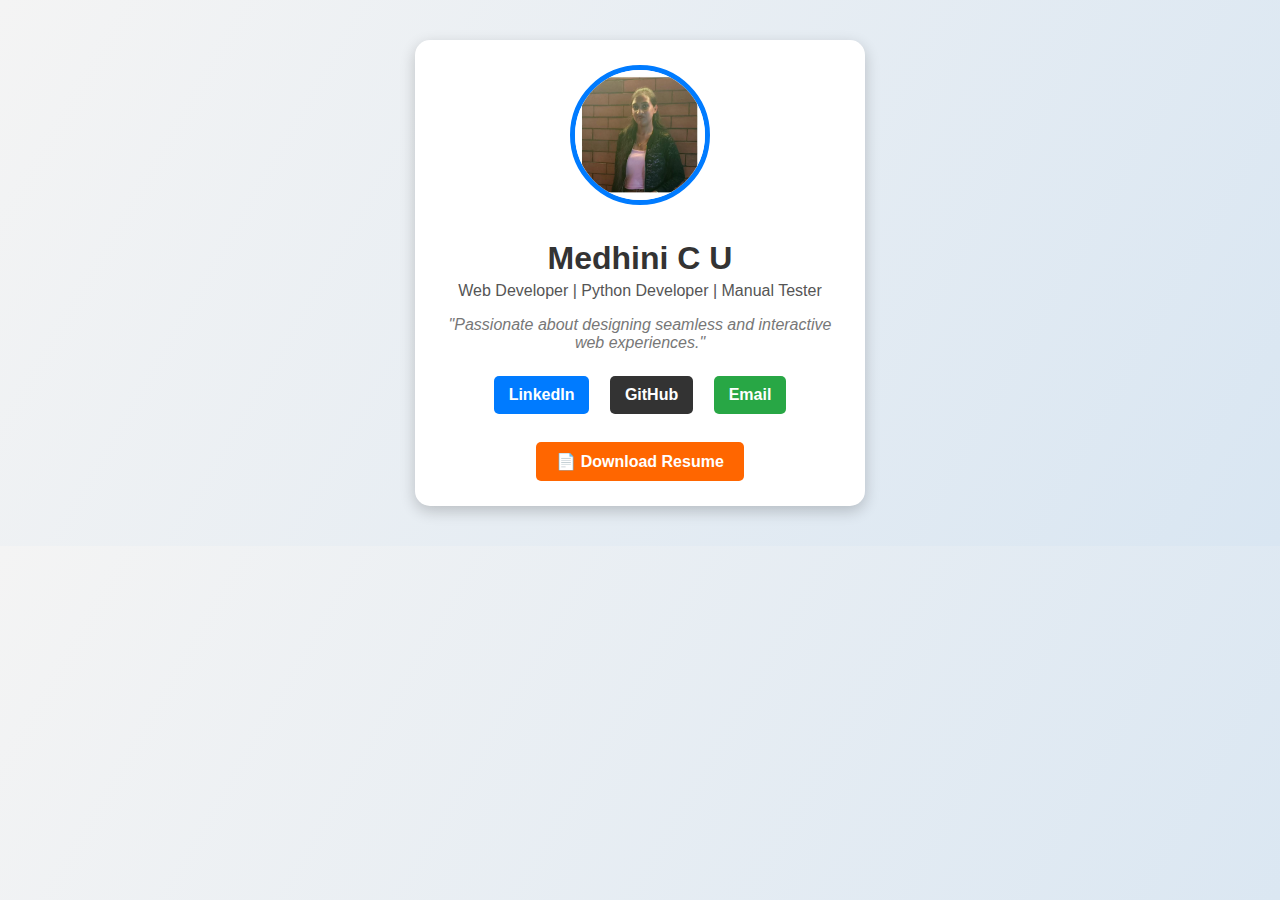
==== index.html @ bb9e8480 "Update index.html" ====
<!DOCTYPE html>
<html lang="en">
<head>
    <meta charset="UTF-8">
    <meta name="viewport" content="width=device-width, initial-scale=1.0">
    <title>My Profile</title>
</head>
<body style="font-family: Arial, sans-serif; background: linear-gradient(120deg, #f4f4f4, #d9e6f2); text-align: center; margin: 0; padding: 40px;">

    <div style="background: white; max-width: 400px; margin: auto; padding: 25px; border-radius: 15px; 
                box-shadow: 0px 5px 15px rgba(0, 0, 0, 0.2);">

        <!-- Profile Image (Circular) -->
        <img src="photo_6334712840887320742_x.jpg" alt="Profile Picture" style="width: 130px; height: 130px; border-radius: 50%;
                  object-fit: cover; border: 5px solid #007bff; margin-bottom: 10px;">
        
        <h1 style="color: #333; margin-bottom: 5px;">Medhini C U</h1>
        <p style="color: #555; font-size: 16px; margin: 5px 0;">Web Developer | Python Developer | Manual Tester</p>
        <p style="font-style: italic; color: #777;">"Passionate about designing seamless and interactive web experiences."</p>

        <!-- Social Links -->
        <div style="margin-top: 15px;">
            <a href="https://www.linkedin.com/in/medhini-udaya-704b0b21a/" target="_blank" 
               style="display: inline-block; margin: 8px; text-decoration: none; color: white; font-weight: bold;
                      background: #007bff; padding: 10px 15px; border-radius: 5px;">
               LinkedIn
            </a>

            <a href="https://github.com/MedhiniCU" target="_blank"
               style="display: inline-block; margin: 8px; text-decoration: none; color: white; font-weight: bold;
                      background: #333; padding: 10px 15px; border-radius: 5px;">
               GitHub
            </a>

            <a href="mailto:medhiniudaya@gmail.com"
               style="display: inline-block; margin: 8px; text-decoration: none; color: white; font-weight: bold;
                      background: #28a745; padding: 10px 15px; border-radius: 5px;">
               Email
            </a>
        </div>

        <!-- Download Resume Button -->
        <!-- Download Resume Button -->
<div style="margin-top: 20px;">
    <a href="https://raw.githubusercontent.com/MedhiniCU/profile/main/MedhiniChinnadupparige.pdf" 
       download="MedhiniChinnadupparige.pdf"
       style="display: inline-block; text-decoration: none; color: white; font-weight: bold;
              background: #ff6600; padding: 10px 20px; border-radius: 5px;">
       📄 Download Resume
    </a>
</div>

        
    </div>

</body>
</html>
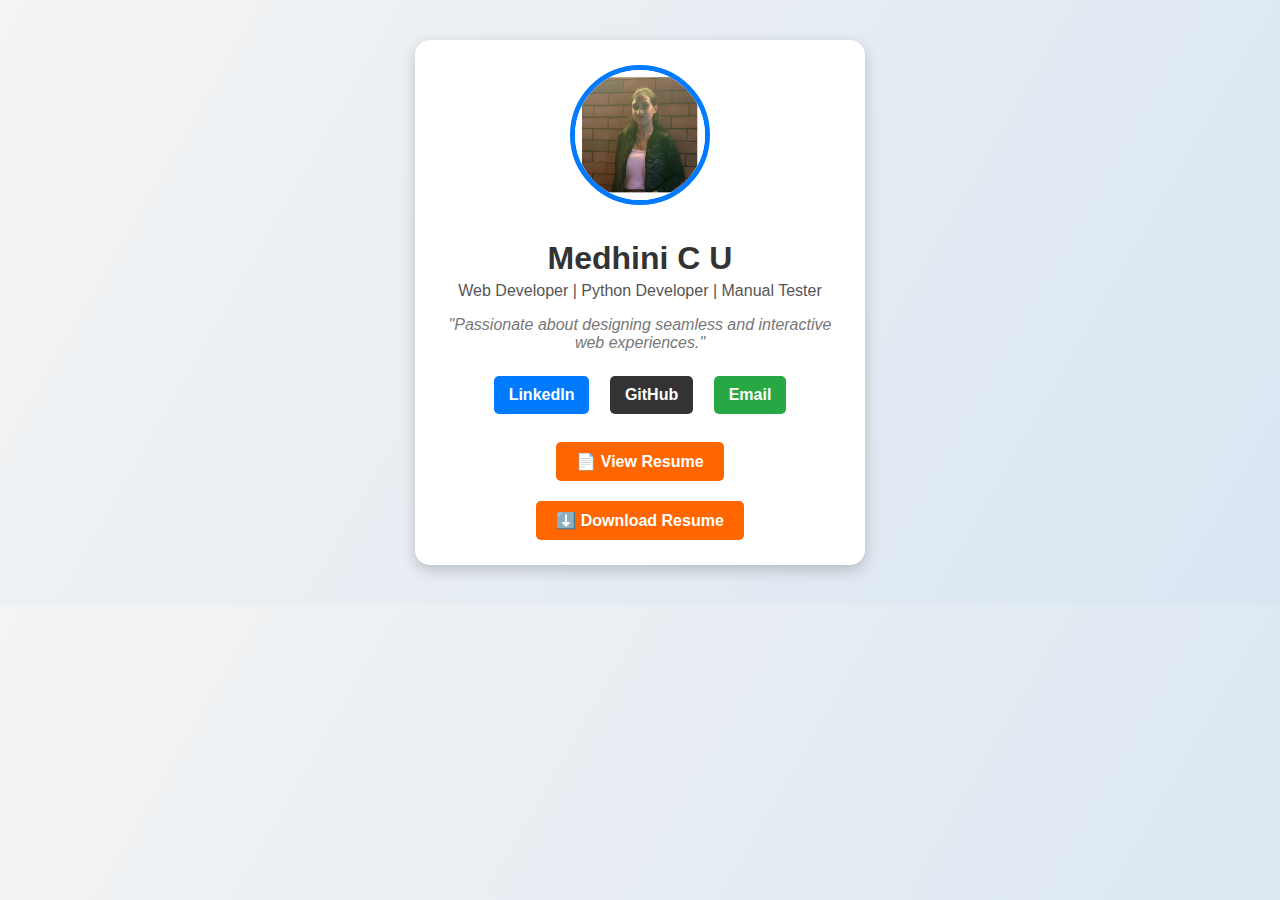
==== commit 79d01696: "Update index.html" ====
--- a/index.html
+++ b/index.html
@@ -39,16 +39,26 @@
             </a>
         </div>
 
-        <!-- Download Resume Button -->
-        <!-- Download Resume Button -->
+      <!-- Download Resume Button -->
+<div style="margin-top: 20px;">
+    <a href="https://raw.githubusercontent.com/MedhiniCU/profile/main/MedhiniChinnadupparige.pdf" 
+       target="_blank"
+       style="display: inline-block; text-decoration: none; color: white; font-weight: bold;
+              background: #ff6600; padding: 10px 20px; border-radius: 5px;">
+       📄 View Resume
+    </a>
+</div>
+
+<!-- Alternative: Direct Download -->
 <div style="margin-top: 20px;">
     <a href="https://raw.githubusercontent.com/MedhiniCU/profile/main/MedhiniChinnadupparige.pdf" 
        download="MedhiniChinnadupparige.pdf"
        style="display: inline-block; text-decoration: none; color: white; font-weight: bold;
               background: #ff6600; padding: 10px 20px; border-radius: 5px;">
-       📄 Download Resume
+       ⬇️ Download Resume
     </a>
 </div>
+
 
         
     </div>
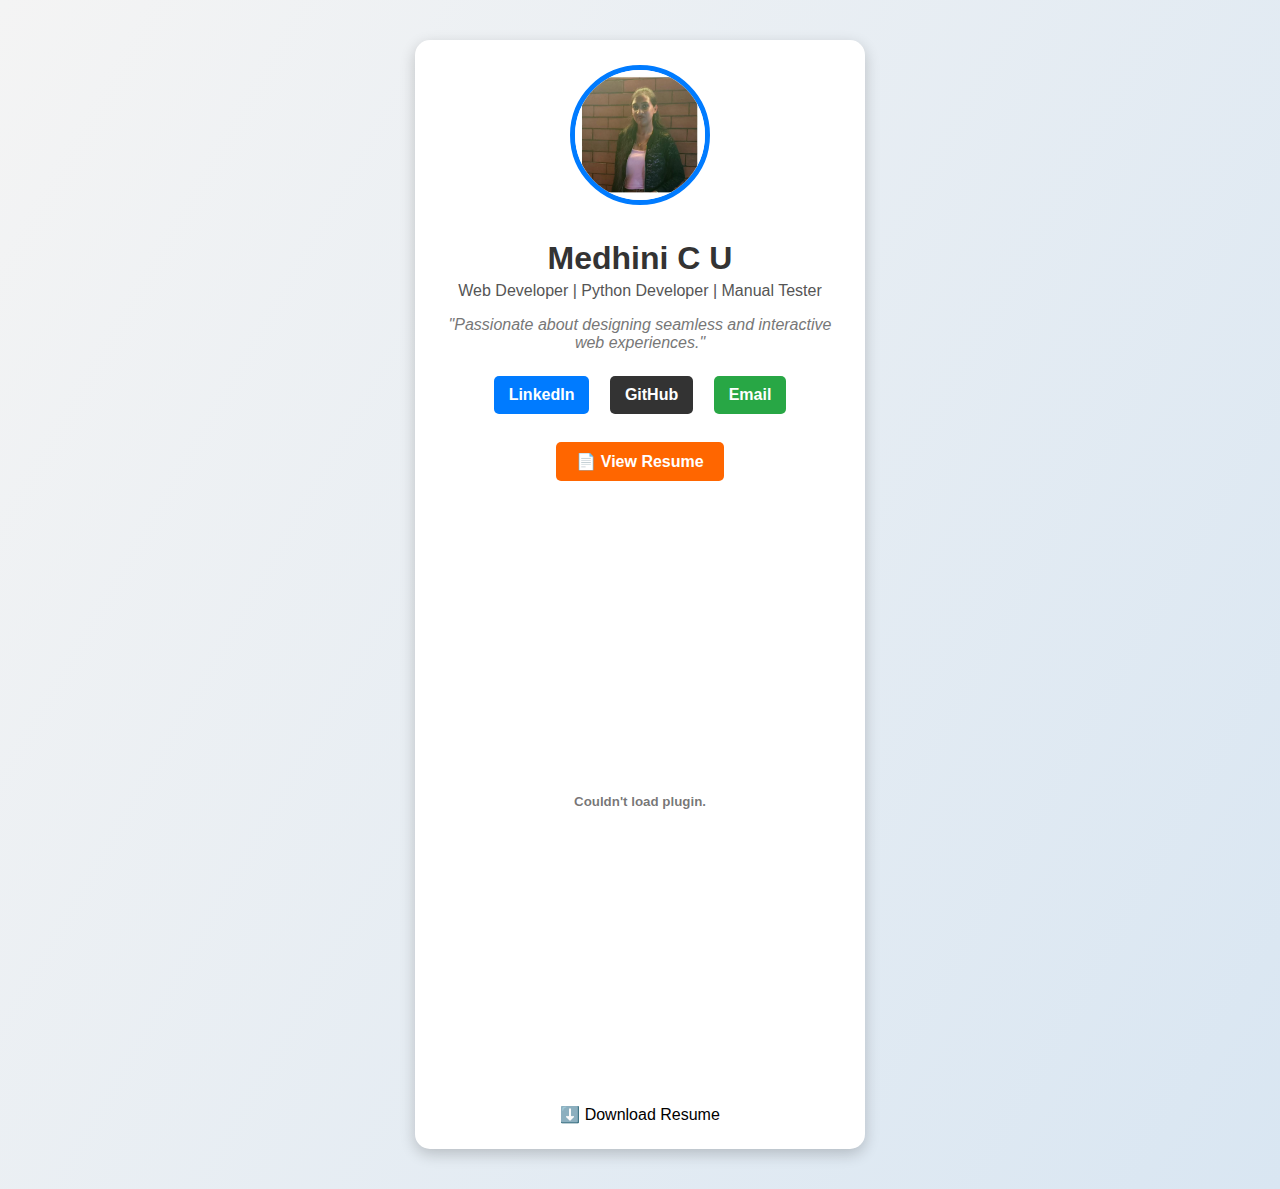
==== commit 0775ce8d: "Update index.html" ====
--- a/index.html
+++ b/index.html
@@ -50,11 +50,9 @@
 </div>
 
 <!-- Alternative: Direct Download -->
-<div style="margin-top: 20px;">
-    <a href="https://raw.githubusercontent.com/MedhiniCU/profile/main/MedhiniChinnadupparige.pdf" 
-       download="MedhiniChinnadupparige.pdf"
-       style="display: inline-block; text-decoration: none; color: white; font-weight: bold;
-              background: #ff6600; padding: 10px 20px; border-radius: 5px;">
+<div style="margin-top: 20px;"><embed src="https://raw.githubusercontent.com/MedhiniCU/profile/main/MedhiniChinnadupparige.pdf" 
+       type="application/pdf" width="100%" height="600px">
+
        ⬇️ Download Resume
     </a>
 </div>
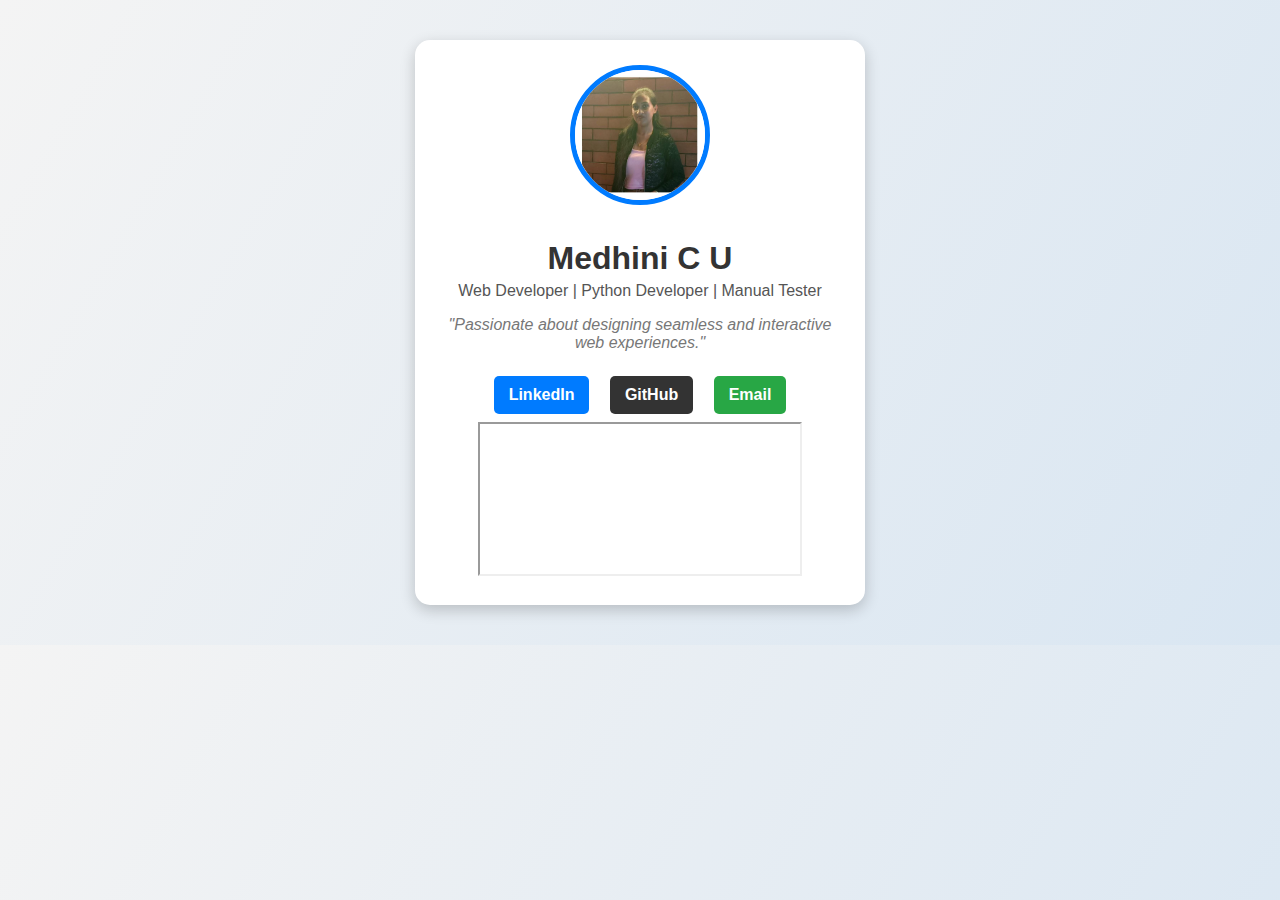
==== commit 260ab152: "Update index.html" ====
--- a/index.html
+++ b/index.html
@@ -40,22 +40,7 @@
         </div>
 
       <!-- Download Resume Button -->
-<div style="margin-top: 20px;">
-    <a href="https://raw.githubusercontent.com/MedhiniCU/profile/main/MedhiniChinnadupparige.pdf" 
-       target="_blank"
-       style="display: inline-block; text-decoration: none; color: white; font-weight: bold;
-              background: #ff6600; padding: 10px 20px; border-radius: 5px;">
-       📄 View Resume
-    </a>
-</div>
-
-<!-- Alternative: Direct Download -->
-<div style="margin-top: 20px;"><embed src="https://raw.githubusercontent.com/MedhiniCU/profile/main/MedhiniChinnadupparige.pdf" 
-       type="application/pdf" width="100%" height="600px">
-
-       ⬇️ Download Resume
-    </a>
-</div>
+<iframe src="MedhiniChinnadupparige.pdf" width="80%" ></iframe>
 
 
         
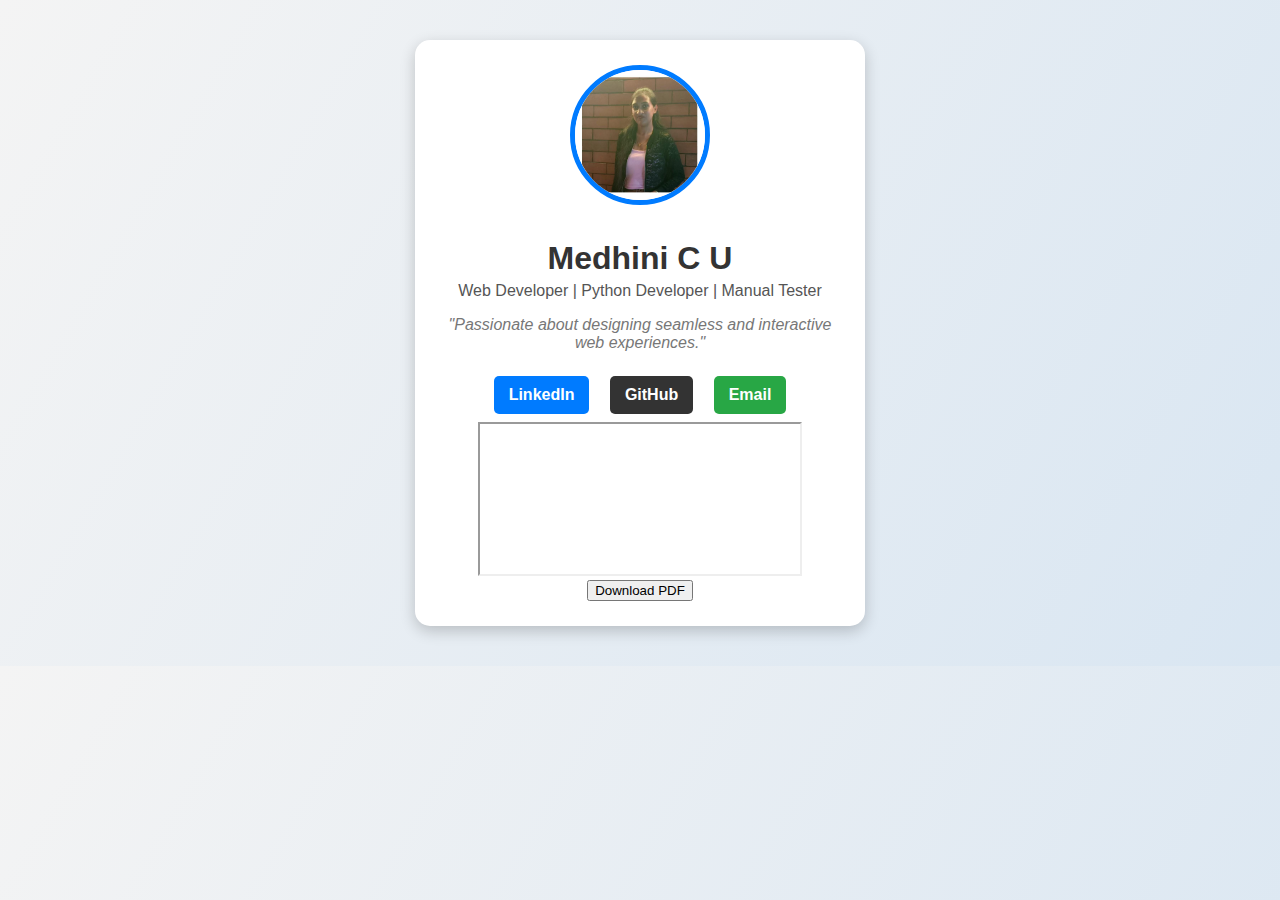
==== commit 7e2bf7ad: "Update index.html" ====
--- a/index.html
+++ b/index.html
@@ -41,8 +41,11 @@
 
       <!-- Download Resume Button -->
 <iframe src="MedhiniChinnadupparige.pdf" width="80%" ></iframe>
+        <br>
 
-
+    <a href="MedhiniChinnadupparige.pdf" download="MedhiniChinnadupparige.pdf">
+        <button>Download PDF</button>
+    </a>
         
     </div>
 
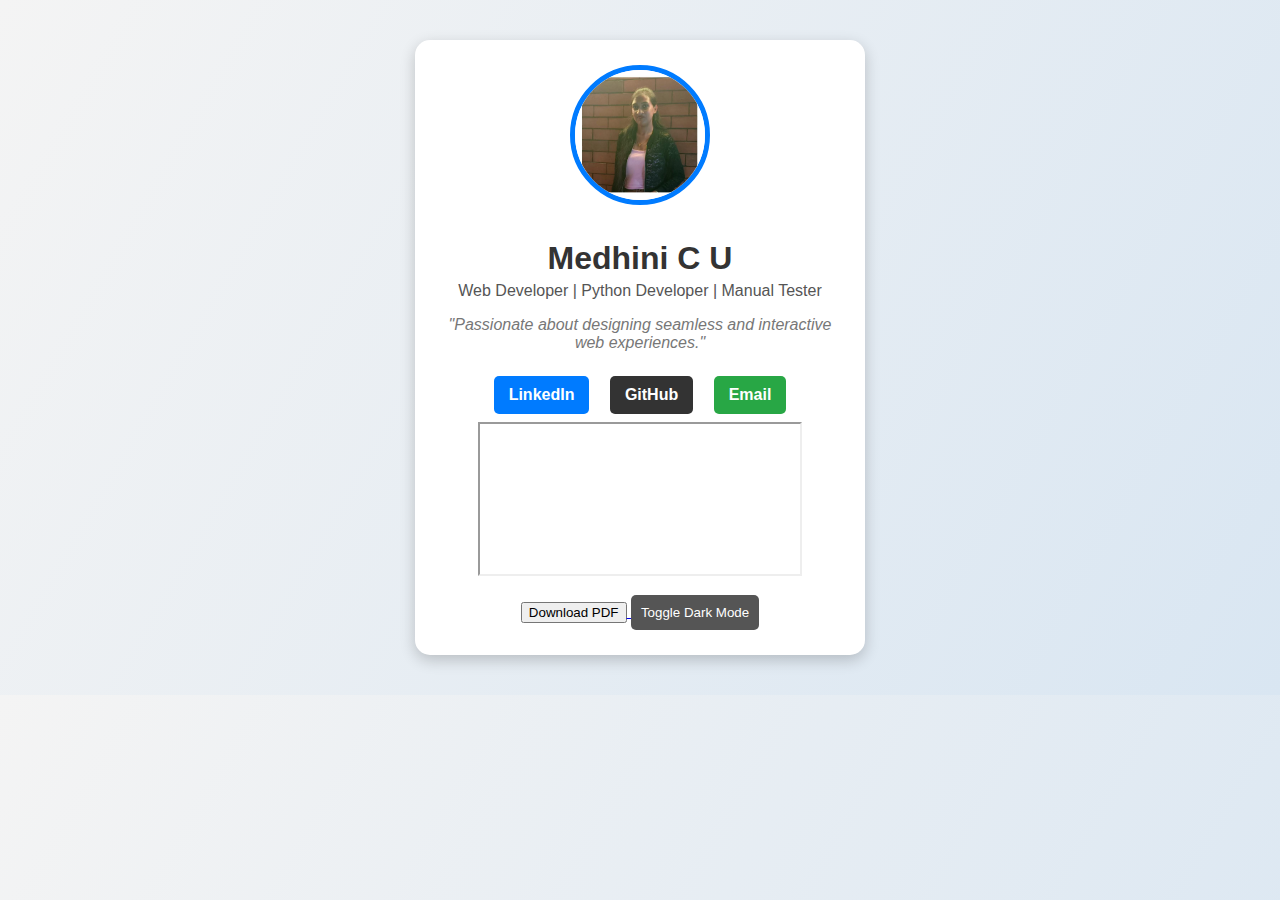
==== commit e7ba8b83: "Update index.html" ====
--- a/index.html
+++ b/index.html
@@ -46,6 +46,21 @@
     <a href="MedhiniChinnadupparige.pdf" download="MedhiniChinnadupparige.pdf">
         <button>Download PDF</button>
     </a>
+        <button onclick="toggleDarkMode()" style="background: #555; color: white; padding: 10px; margin-top: 15px; border: none; border-radius: 5px; cursor: pointer;">Toggle Dark Mode</button>
+
+<script>
+    function toggleDarkMode() {
+        document.body.classList.toggle('dark-mode');
+    }
+</script>
+
+<style>
+    .dark-mode {
+        background: #222;
+        color: white;
+    }
+</style>
+
         
     </div>
 
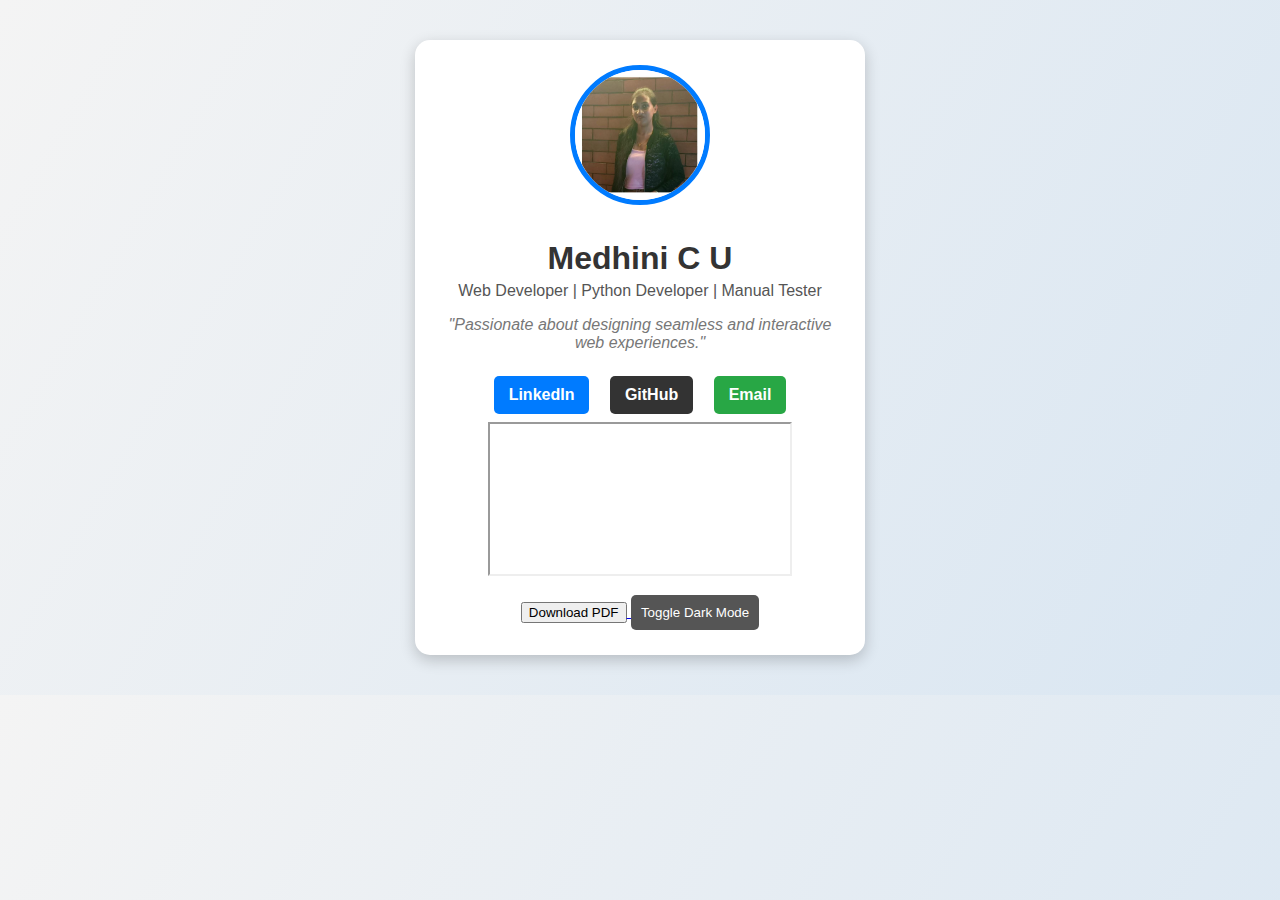
==== commit 75744fc4: "Update index.html" ====
--- a/index.html
+++ b/index.html
@@ -40,7 +40,7 @@
         </div>
 
       <!-- Download Resume Button -->
-<iframe src="MedhiniChinnadupparige.pdf" width="80%" ></iframe>
+<iframe src="MedhiniChinnadupparige.pdf"></iframe>
         <br>
 
     <a href="MedhiniChinnadupparige.pdf" download="MedhiniChinnadupparige.pdf">
